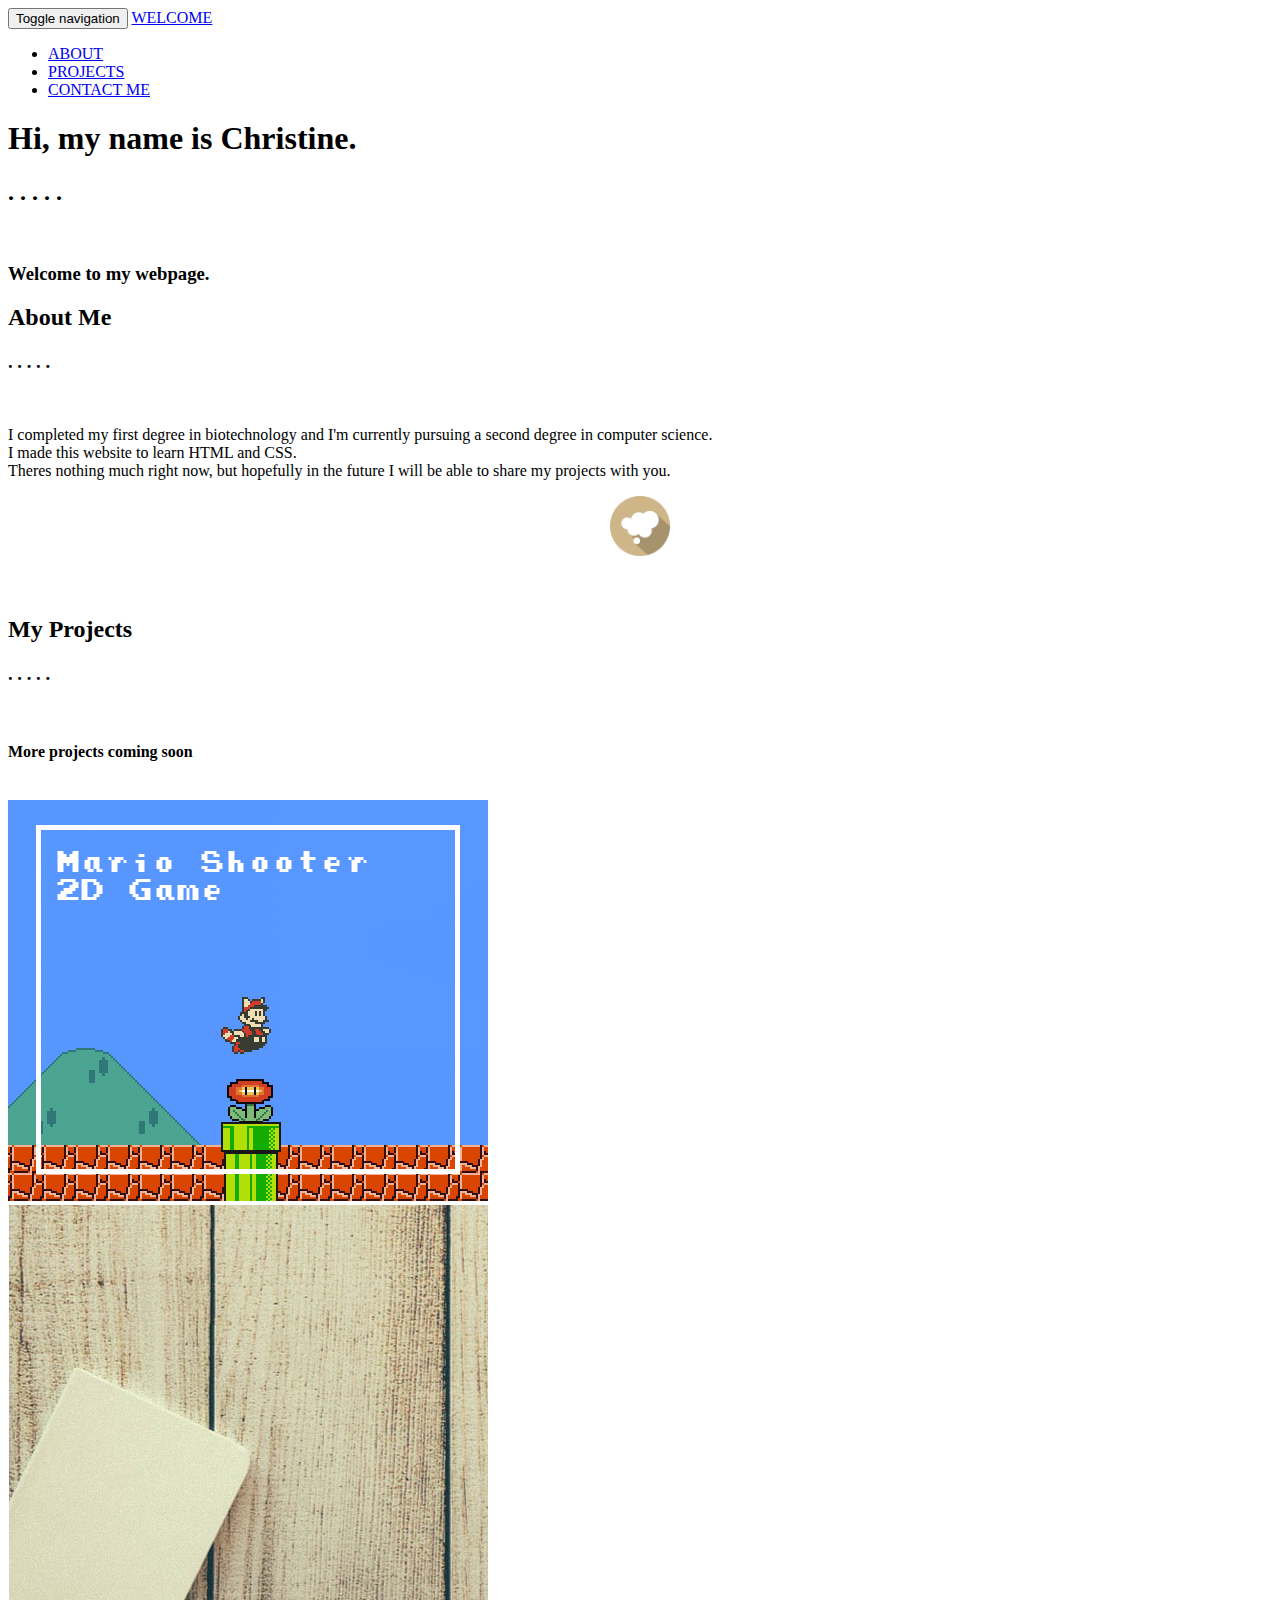
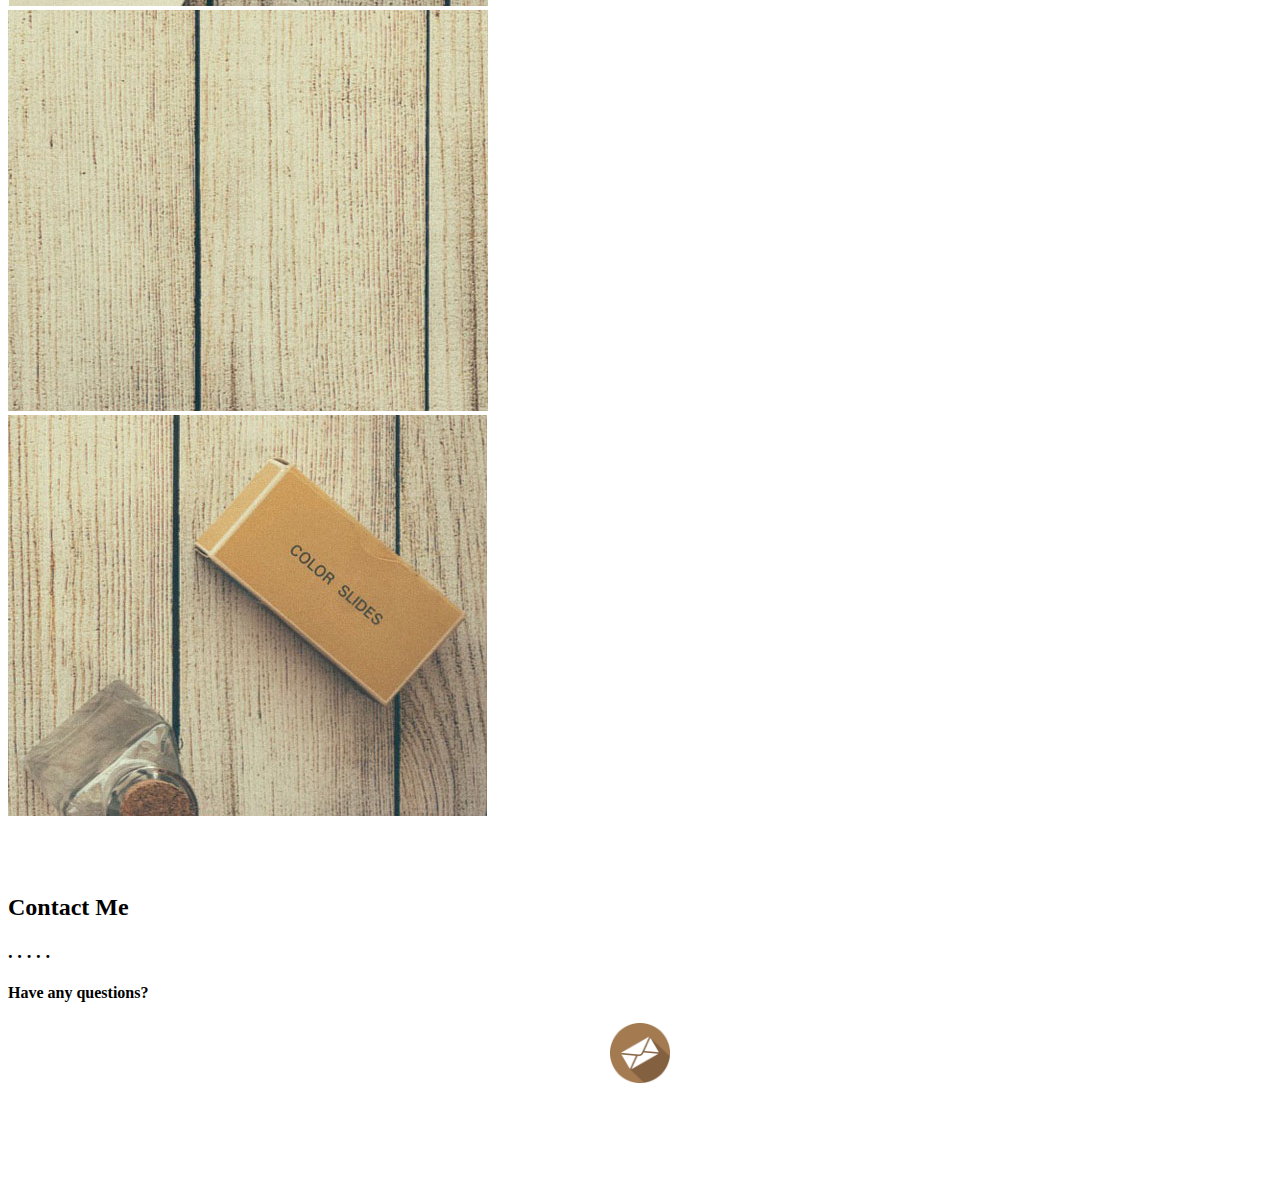
==== art.html @ 67e9c5ef "Update art.html" ====
<!DOCTYPE html>

<head>
	<title>My portfolio</title>
	<link rel="stylesheet" href="https://maxcdn.bootstrapcdn.com/bootstrap/3.3.6/css/bootstrap.min.css" integrity="sha384-1q8mTJOASx8j1Au+a5WDVnPi2lkFfwwEAa8hDDdjZlpLegxhjVME1fgjWPGmkzs7" crossorigin="anonymous">
	<!-- THE FOLLOWING LINK REFERENCES A STYLESHEET FROM A FOLDER THAT THIS CURRENT HTML FILE IS IN -->
	<link rel="stylesheet" href="stylesheets/artstylesheet.css">
	<script src="https://code.jquery.com/jquery-1.12.0.min.js"></script>
	<script src="https://maxcdn.bootstrapcdn.com/bootstrap/3.3.6/js/bootstrap.min.js" integrity="sha384-0mSbJDEHialfmuBBQP6A4Qrprq5OVfW37PRR3j5ELqxss1yVqOtnepnHVP9aJ7xS" crossorigin="anonymous"></script>
	<link href="https://fonts.googleapis.com/css?family=Amatic+SC|Amatica+SC" rel="stylesheet">
	
	<!-- Javascript for navbar -->
	<script>
    	$(document).ready(function(){
      		$(window).scroll(function() { // check if scroll event happened
        		if ($(document).scrollTop() > 300) { // check if user scrolled more than 50 from top of the browser window
          			$(".nav_colour").css("background-color", "#2f4a45"); // if yes, then change the color of class "navbar-fixed-top" to white (#f8f8f8)
        		} else {
          			$(".nav_colour").css("background-color", "transparent"); // if not, change it back to transparent
        		}
      		});
    	});
	</script>
</head>

<body>

<nav class="navbar navbar-default navbar-fixed-top nav_colour no_margin">
  <div class="container-fluid">
    <!-- Brand and toggle get grouped for better mobile display -->
    <div class="navbar-header">
      <button type="button" class="navbar-toggle collapsed" data-toggle="collapse" data-target="#bs-example-navbar-collapse-1">
        <span class="sr-only">Toggle navigation</span>
        <span class="icon-bar"></span>
        <span class="icon-bar"></span>
        <span class="icon-bar"></span>
      </button>
      <a class="navbar-brand page-scroll" href="#top">WELCOME</a>
    </div>

    <!-- Collect the nav links, forms, and other content for toggling -->
      <div class="collapse navbar-collapse" id="bs-example-navbar-collapse-1">
                <ul class="nav navbar-nav navbar-right">
                    <li>
                        <a class="page-scroll" href="#about">ABOUT</a>
                    </li>
                    <li>
                        <a class="page-scroll" href="#projects">PROJECTS</a>
                    </li>
                    <li>
                        <a class="page-scroll" href="#contact">CONTACT ME</a>
                    </li>
                </ul>

    </div><!-- /.navbar-collapse -->
  </div><!-- /.container-fluid -->
</nav>

<div class="container-fluid background_image" id="top"> 
	<div class="col-md-4"></div>
	<div class="col-md-4 header_content">
	<h1 id="white_font">Hi, my name is Christine.</h1>
	<h2> . . . . . </h2>
	<br>
	<h3>Welcome to my webpage.</h3></div>
	<div class="col-md-4"></div>
</div>


<div class="container-fluid background_teal" id="about"> 
	<div class="col-md-12 center_text"><h2>About Me</h2>
	<h3> . . . . . </h3> </div>
	<br>
	<div class="col-md-12 center_text">
		<p>I completed my first degree in biotechnology and I'm currently pursuing a second degree in computer science.
		<br>I made this website to learn HTML and CSS. 
		<br>Theres nothing much right now, but hopefully in the future I will be able to share my projects with you.</p>
		<center><img src="images/about.gif" width="60" height="60" alt="Mountain View" class="img-responsive"></center>
		<br>
		<br>
	</div>
</div>


<div class="container-fluid background_white" id="projects"> 
	<div class="col-md-12 center_text"><h2>My Projects</h2>
	<h3> . . . . . </h3>
	<br>
	
	<h4>More projects coming soon</h4>
	<br>
	</div>
	
	<div class="col-md-3 center">
		<a href="marioshooter.html">
		<img src="images/project1.png" alt="Mountain View" class="img-responsive projectimg">
		</a>
	</div>
	<div class="col-md-3">
		<img src="images/img2.jpg" alt="Mountain View" class="img-responsive projectimg">
	</div>
	<div class="col-md-3">
		<img src="images/img3.jpg" alt="Mountain View" class="img-responsive projectimg">	
	</div>
	<div class="col-md-3">
		<img src="images/img4.jpg" alt="Mountain View" class="img-responsive projectimg">	
		<br>
		<br>
	</div> 
	<br>
	<br>
</div>


<div class="container-fluid background_teal" id="contact"> 
	<div class="col-md-12 center_text"><h2>Contact Me</h2>
	<h3> . . . . . </h3>
	</div>

	<div class="col-md-12 center_text">
		<h4>Have any questions?</h4>
	</div>
		    <!-- Contact Section -->
    	<a href="mailto:xtin3__@hotmail.com?Subject=Hello%20again" target="_top"><center><img src="images/mail1.gif" width="60" height="60" alt="Mountain View" class="img-responsive"></center></a>
	<br>
	<br>
</div>

<div class="container-fluid background_darkgreen"> 
	<br>
	<br>
	<br>
</div>

</body>
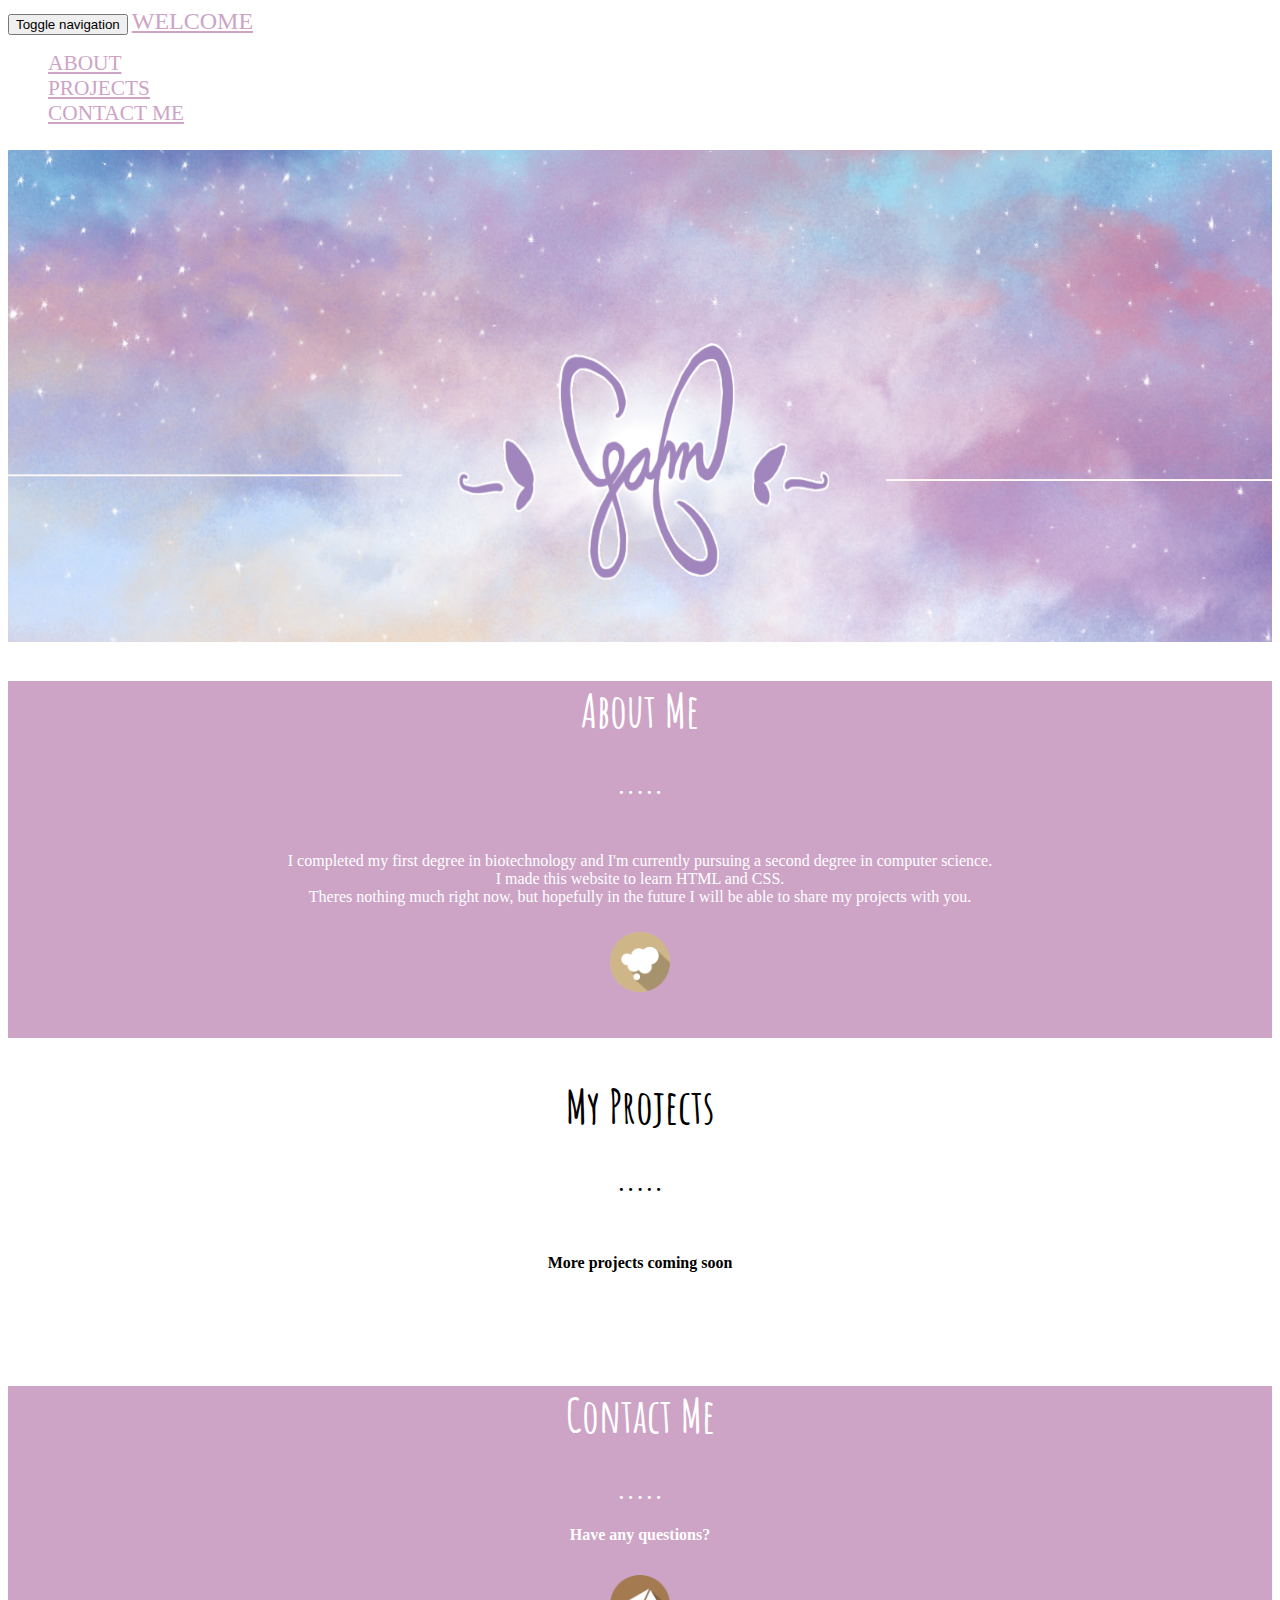
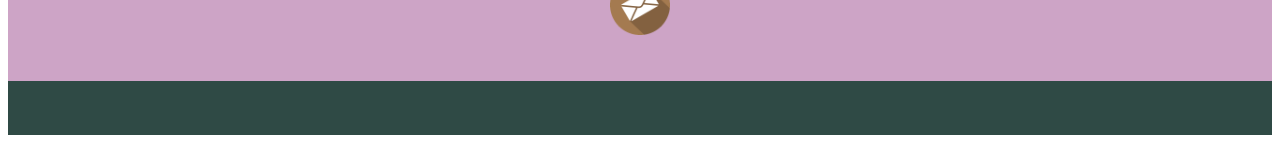
==== commit 04395be6: "Update art.html" ====
--- a/art.html
+++ b/art.html
@@ -14,7 +14,7 @@
     	$(document).ready(function(){
       		$(window).scroll(function() { // check if scroll event happened
         		if ($(document).scrollTop() > 300) { // check if user scrolled more than 50 from top of the browser window
-          			$(".nav_colour").css("background-color", "#2f4a45"); // if yes, then change the color of class "navbar-fixed-top" to white (#f8f8f8)
+          			$(".nav_colour").css("background-color", "#cda4c6"); // if yes, then change the color of class "navbar-fixed-top" to white (#f8f8f8)
         		} else {
           			$(".nav_colour").css("background-color", "transparent"); // if not, change it back to transparent
         		}
@@ -58,11 +58,8 @@
 
 <div class="container-fluid background_image" id="top"> 
 	<div class="col-md-4"></div>
-	<div class="col-md-4 header_content">
-	<h1 id="white_font">Hi, my name is Christine.</h1>
-	<h2> . . . . . </h2>
-	<br>
-	<h3>Welcome to my webpage.</h3></div>
+	<div class="col-md-4 header_content"></div>
+
 	<div class="col-md-4"></div>
 </div>
 
@@ -89,26 +86,10 @@
 	
 	<h4>More projects coming soon</h4>
 	<br>
-	</div>
 	
-	<div class="col-md-3 center">
-		<a href="marioshooter.html">
-		<img src="images/project1.png" alt="Mountain View" class="img-responsive projectimg">
-		</a>
-	</div>
-	<div class="col-md-3">
-		<img src="images/img2.jpg" alt="Mountain View" class="img-responsive projectimg">
-	</div>
-	<div class="col-md-3">
-		<img src="images/img3.jpg" alt="Mountain View" class="img-responsive projectimg">	
-	</div>
-	<div class="col-md-3">
-		<img src="images/img4.jpg" alt="Mountain View" class="img-responsive projectimg">	
-		<br>
-		<br>
-	</div> 
 	<br>
 	<br>
+	</div>
 </div>
 
 
--- a/stylesheets/artstylesheet.css
+++ b/stylesheets/artstylesheet.css
@@ -0,0 +1,96 @@
+/* make text colour white */
+#white_font {
+	color:white;
+}
+
+/* nav bar colour */
+.nav_colour {
+	background-color: transparent;
+	color: white;
+}
+
+/* nav bar right elements */
+.navbar-default .navbar-nav>li>a {
+	color: #cda4c6;
+	font-family: 'Amatica SC', cursive;
+	font-size: 16pt;
+}
+
+/* nav bar left elements */
+.navbar-default .navbar-brand {
+	color: #cda4c6;
+	font-family: 'Amatica SC', cursive;
+	font-size: 18pt;
+}
+
+/* background image (top) */
+.background_image {
+	background: url(./banner4.png) no-repeat center center fixed;
+	background-size: cover;
+   	height: 500px;
+	background-size: 1500px 600px;
+   	display: block;
+
+}
+
+/* teal background */
+.background_teal {
+	background-color: #cda4c6;
+	color: white;
+}
+
+/* white background */
+.background_white {
+	background-color: white;
+	color: black;
+}
+
+/* dark green background */
+.background_darkgreen {
+	background-color: #2f4a45;
+}
+
+h1 {
+	font-family: 'Amatic SC', cursive;
+	font-size: 40pt; 
+}
+h2 {
+	font-family: 'Amatic SC', cursive;
+	font-size: 35pt;
+}
+h3, h4, p {
+	font-family: 'Amatica SC', cursive;
+}
+
+/* center text */
+.center_text {
+	text-align: center;
+}
+
+/* no margins */
+.no_margin {
+	margin: 0px !important;
+	border: 0px !important;
+}
+
+/* main header text alignment */
+.header_content {
+  position: relative;
+  text-align: center;
+  padding: 200px 15px 100px;
+  width: 100%;
+}
+
+/* for project section images */
+.img-responsive {
+    display: block;
+    margin: auto;
+    max-width: 100%;
+    padding: 10px 10px 10px 10px;
+    float: center;
+}
+
+.projectimg:hover {
+    opacity: 0.5;
+}
+
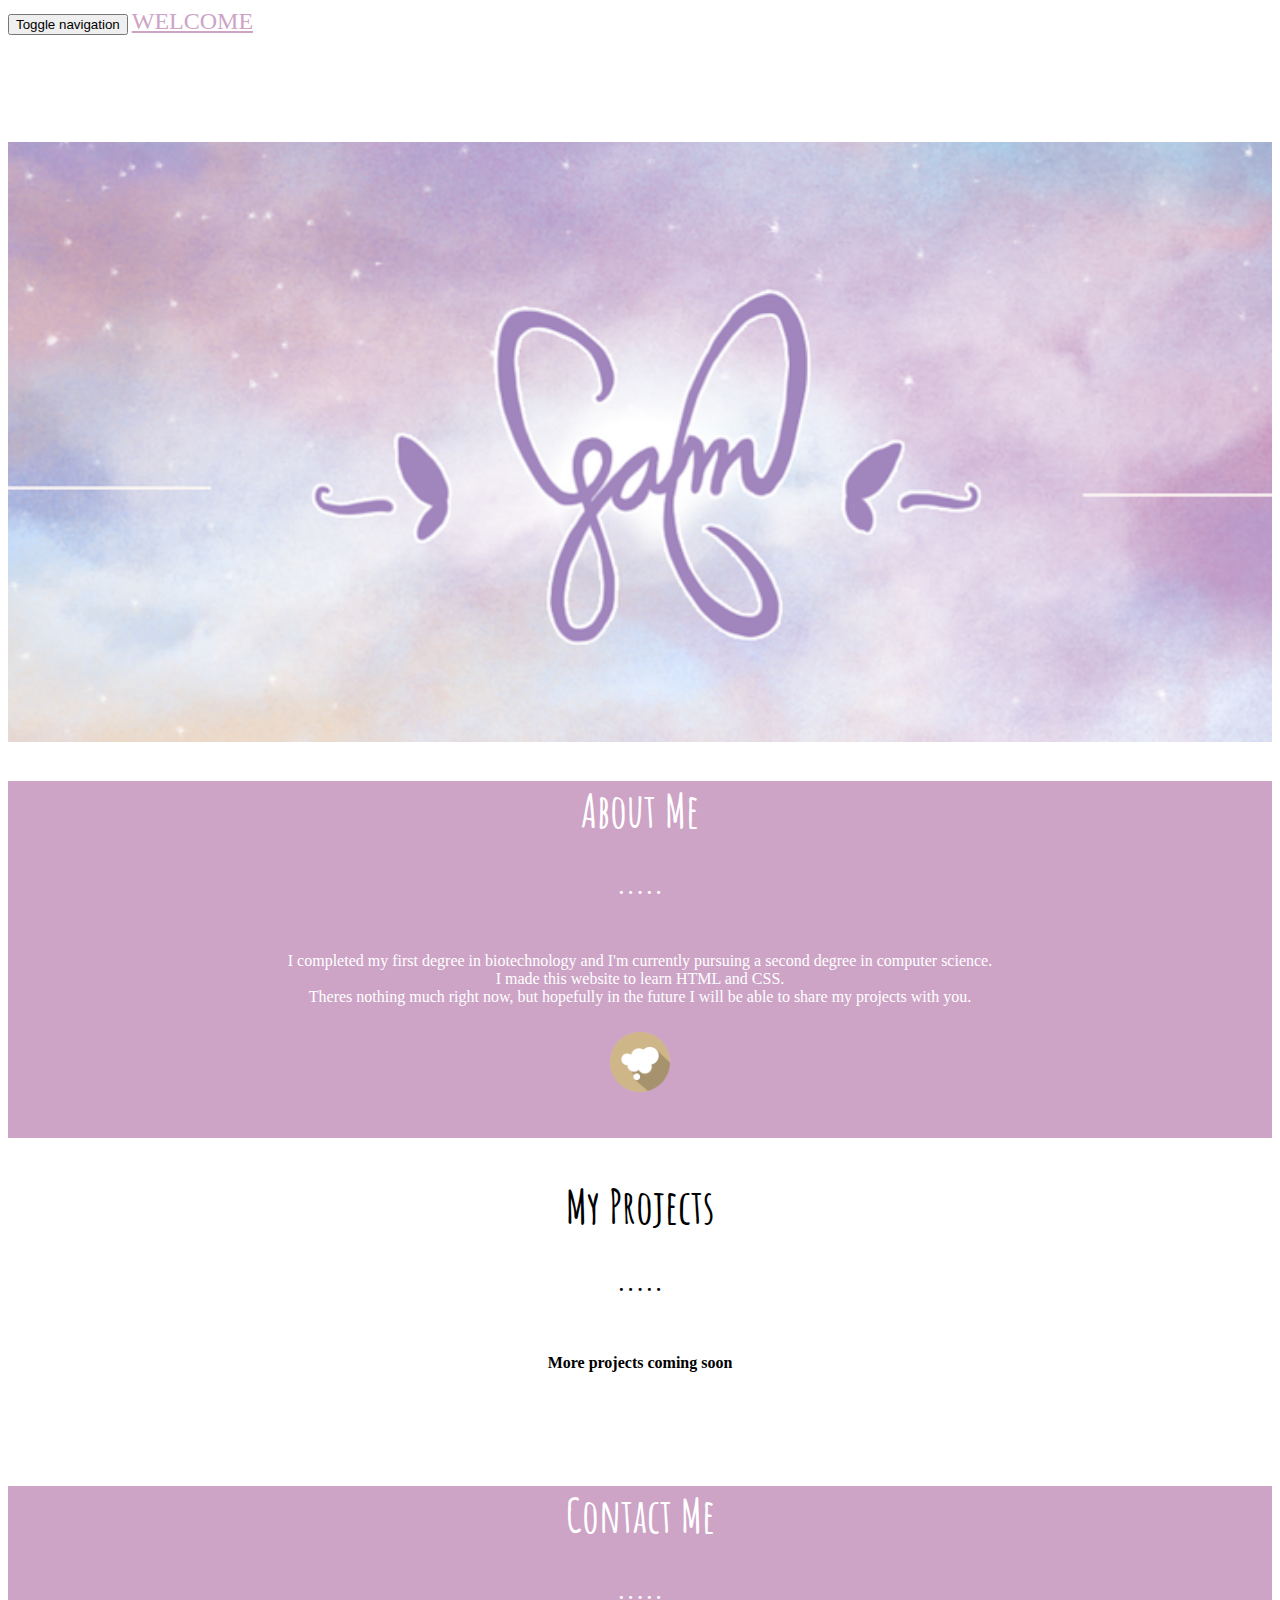
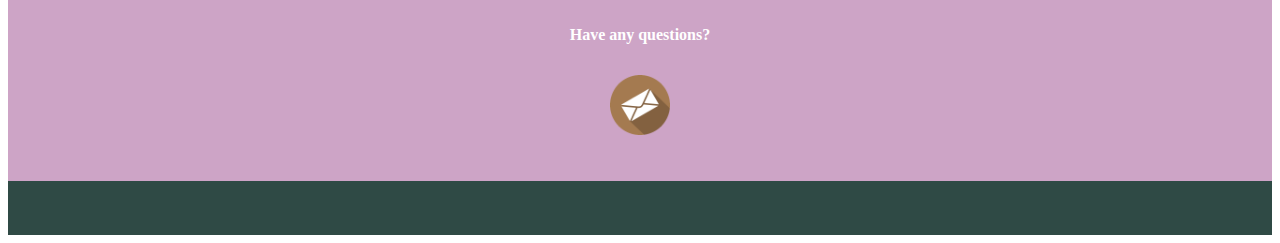
==== commit 1af16356: "Update art.html" ====
--- a/stylesheets/artstylesheet.css
+++ b/stylesheets/artstylesheet.css
@@ -11,7 +11,7 @@
 
 /* nav bar right elements */
 .navbar-default .navbar-nav>li>a {
-	color: #cda4c6;
+	color: white;
 	font-family: 'Amatica SC', cursive;
 	font-size: 16pt;
 }
@@ -25,10 +25,9 @@
 
 /* background image (top) */
 .background_image {
-	background: url(./banner4.png) no-repeat center center fixed;
+	background: url(./banner4resized.png) no-repeat center center fixed;
+	height: 600px;
 	background-size: cover;
-   	height: 500px;
-	background-size: 1500px 600px;
    	display: block;
 
 }
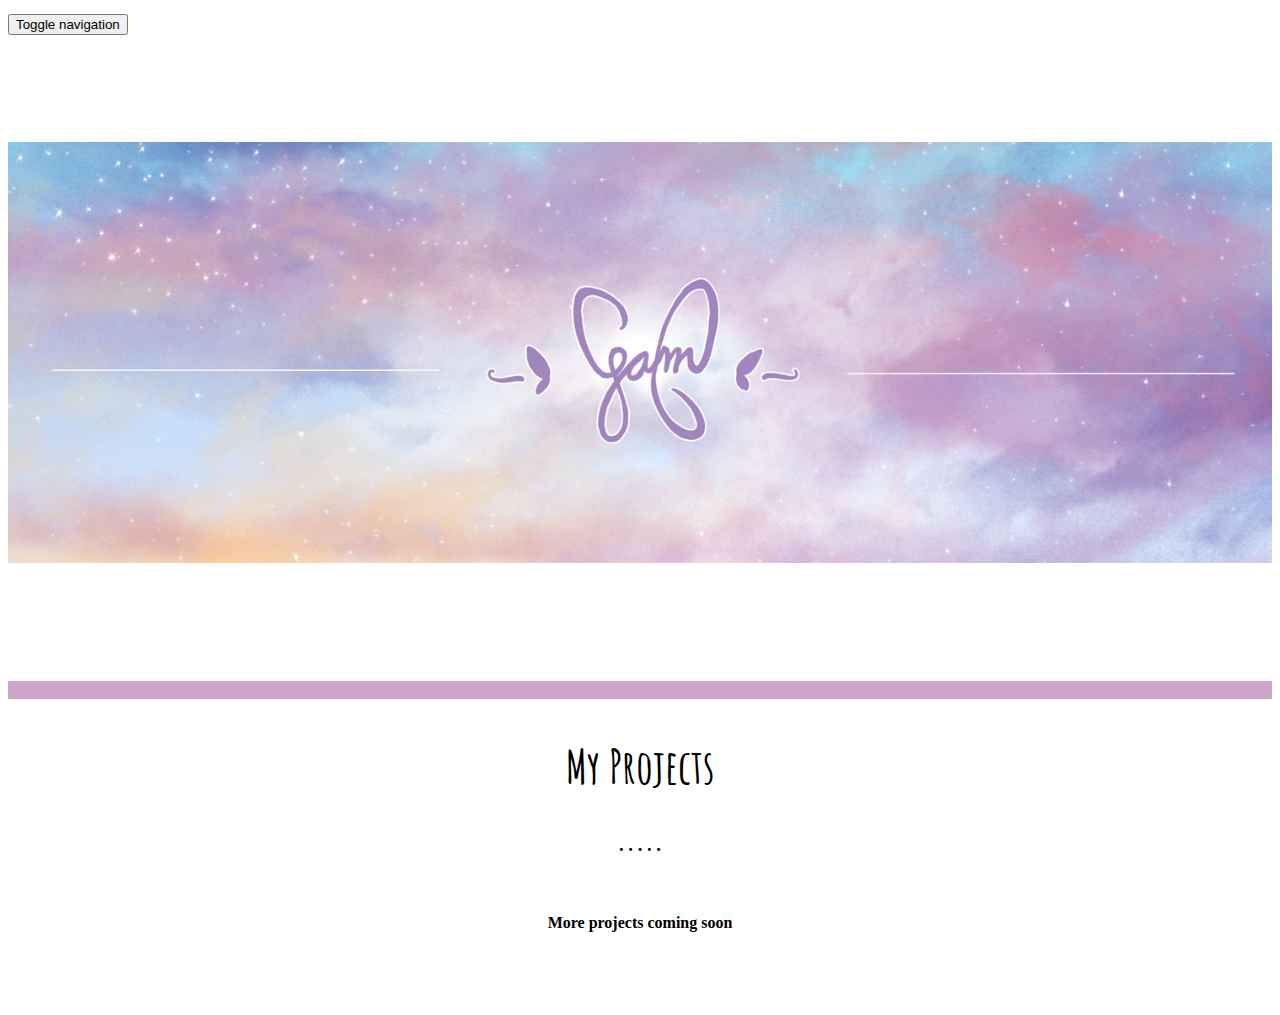
==== commit 9838286d: "Update art.html" ====
--- a/art.html
+++ b/art.html
@@ -65,15 +65,7 @@
 
 
 <div class="container-fluid background_teal" id="about"> 
-	<div class="col-md-12 center_text"><h2>About Me</h2>
-	<h3> . . . . . </h3> </div>
-	<br>
-	<div class="col-md-12 center_text">
-		<p>I completed my first degree in biotechnology and I'm currently pursuing a second degree in computer science.
-		<br>I made this website to learn HTML and CSS. 
-		<br>Theres nothing much right now, but hopefully in the future I will be able to share my projects with you.</p>
-		<center><img src="images/about.gif" width="60" height="60" alt="Mountain View" class="img-responsive"></center>
-		<br>
+	<div class="col-md-12 center_text"><h2></h2>
 		<br>
 	</div>
 </div>
@@ -93,24 +85,5 @@
 </div>
 
 
-<div class="container-fluid background_teal" id="contact"> 
-	<div class="col-md-12 center_text"><h2>Contact Me</h2>
-	<h3> . . . . . </h3>
-	</div>
-
-	<div class="col-md-12 center_text">
-		<h4>Have any questions?</h4>
-	</div>
-		    <!-- Contact Section -->
-    	<a href="mailto:xtin3__@hotmail.com?Subject=Hello%20again" target="_top"><center><img src="images/mail1.gif" width="60" height="60" alt="Mountain View" class="img-responsive"></center></a>
-	<br>
-	<br>
-</div>
-
-<div class="container-fluid background_darkgreen"> 
-	<br>
-	<br>
-	<br>
-</div>
 
 </body>
--- a/stylesheets/artstylesheet.css
+++ b/stylesheets/artstylesheet.css
@@ -18,18 +18,21 @@
 
 /* nav bar left elements */
 .navbar-default .navbar-brand {
-	color: #cda4c6;
+	color: white;
 	font-family: 'Amatica SC', cursive;
 	font-size: 18pt;
 }
 
 /* background image (top) */
 .background_image {
-	background: url(./banner4resized.png) no-repeat center center fixed;
-	height: 600px;
-	background-size: cover;
+	background: url(./banner4resized.png);
+	height: 500px;
+	background-size: contain;
+	background-repeat: no-repeat;  
+  	background-attachment: scroll;  
+	top: -90px;
+  	background-position: 0% 0%;
    	display: block;
-
 }
 
 /* teal background */
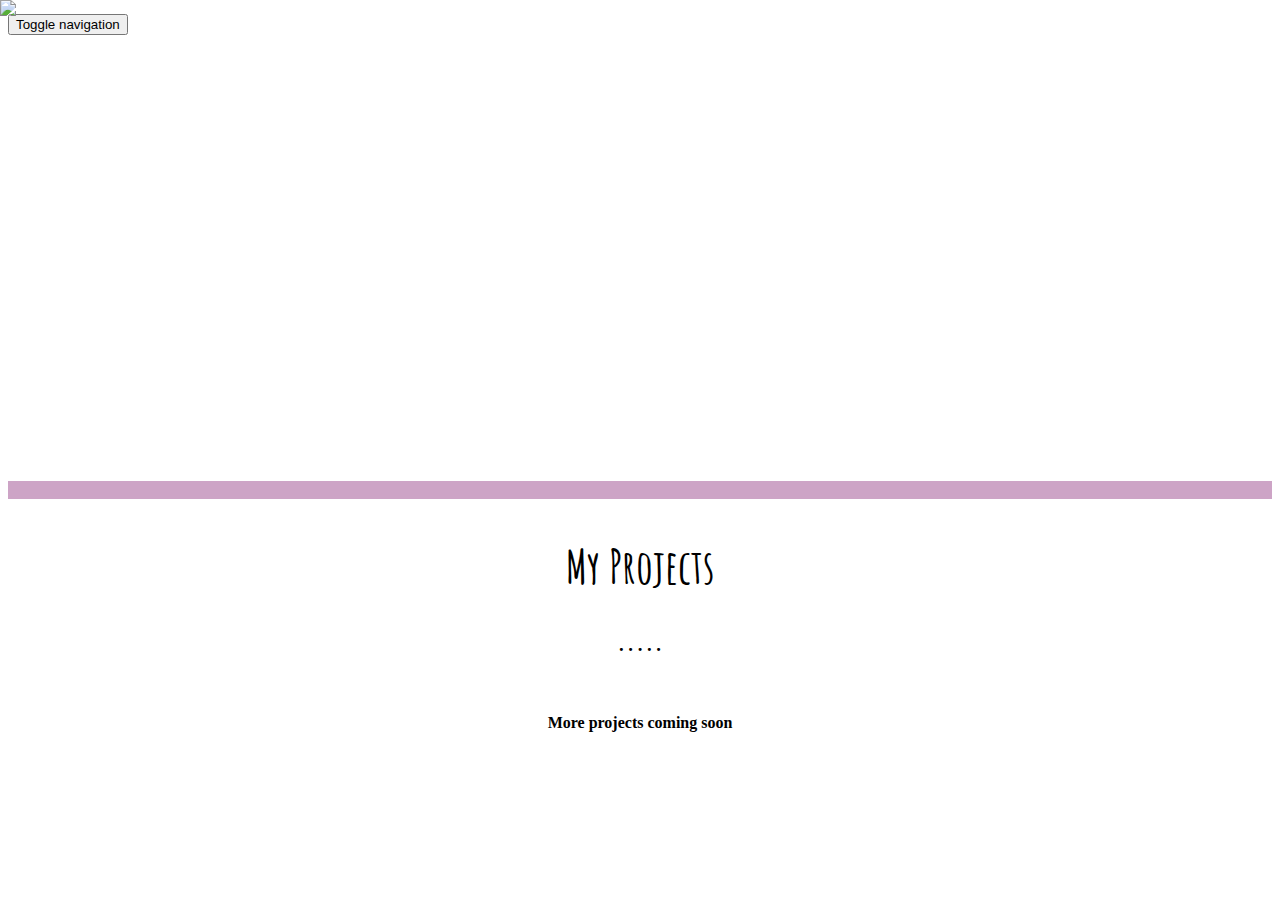
==== commit a88b5d37: "Update art.html" ====
--- a/art.html
+++ b/art.html
@@ -56,7 +56,8 @@
   </div><!-- /.container-fluid -->
 </nav>
 
-<div class="container-fluid background_image" id="top"> 
+<div class="container-fluid" id="top"> 
+	<img src="stylesheet/banner6.png" class="background_image" />
 	<div class="col-md-4"></div>
 	<div class="col-md-4 header_content"></div>
 
--- a/stylesheets/artstylesheet.css
+++ b/stylesheets/artstylesheet.css
@@ -25,14 +25,19 @@
 
 /* background image (top) */
 .background_image {
-	background: url(./banner4resized.png);
-	height: 500px;
-	background-size: contain;
-	background-repeat: no-repeat;  
-  	background-attachment: scroll;  
-	top: -90px;
-  	background-position: 0% 0%;
-   	display: block;
+	
+  /* Set rules to fill background */
+  min-height: 100%;
+  min-width: 1024px;
+	
+  /* Set up proportionate scaling */
+  width: 100%;
+  height: auto;
+	
+  /* Set up positioning */
+  position: fixed;
+  top: 0;
+  left: 0;
 }
 
 /* teal background */
@@ -62,6 +67,7 @@
 }
 h3, h4, p {
 	font-family: 'Amatica SC', cursive;
+	
 }
 
 /* center text */
@@ -95,4 +101,3 @@
 .projectimg:hover {
     opacity: 0.5;
 }
-
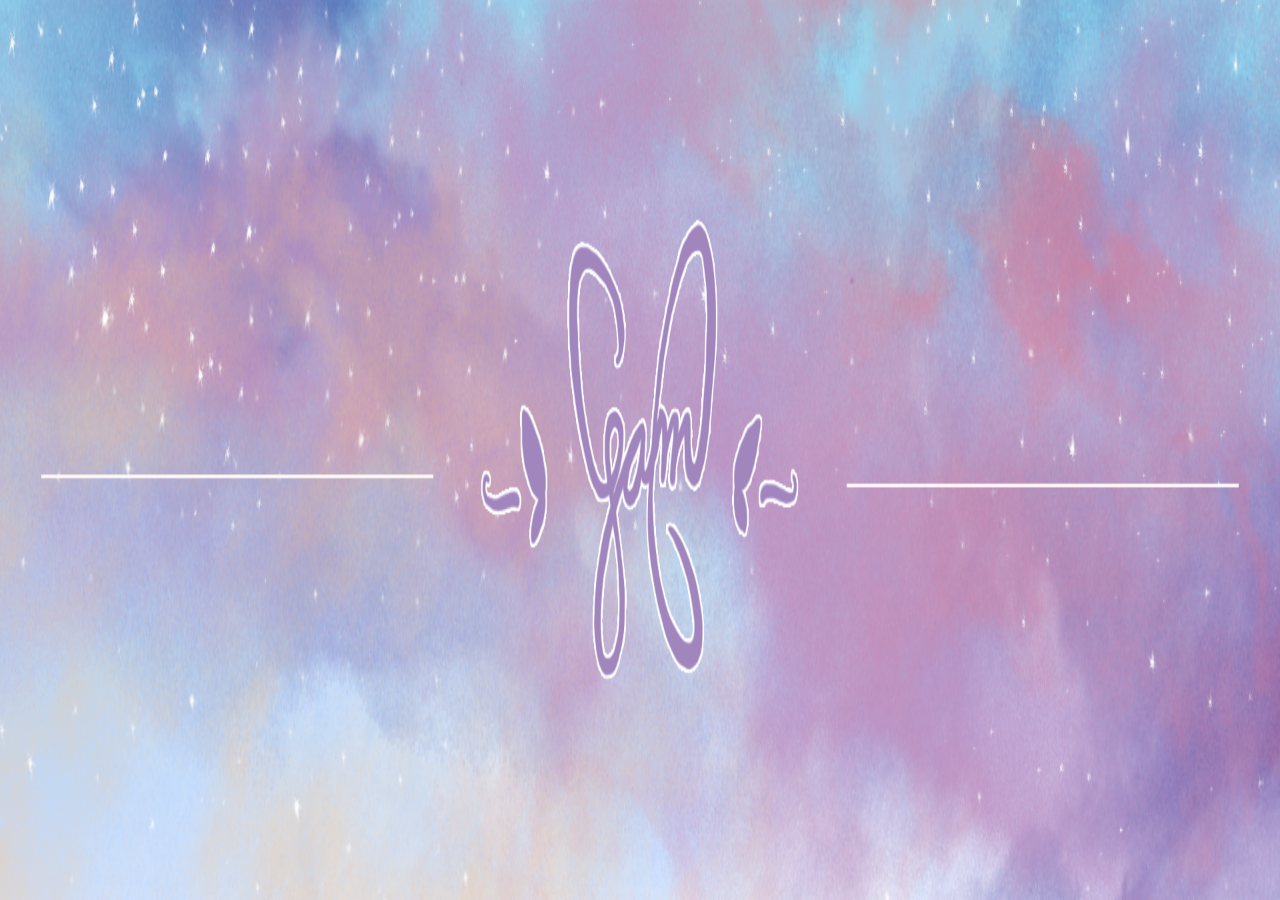
==== commit 4c7c84f7: "Update art.html" ====
--- a/art.html
+++ b/art.html
@@ -57,7 +57,7 @@
 </nav>
 
 <div class="container-fluid" id="top"> 
-	<img src="stylesheet/banner6.png" class="background_image" />
+	<img src="stylesheets/banner6.png" class="background_image" />
 	<div class="col-md-4"></div>
 	<div class="col-md-4 header_content"></div>
 
